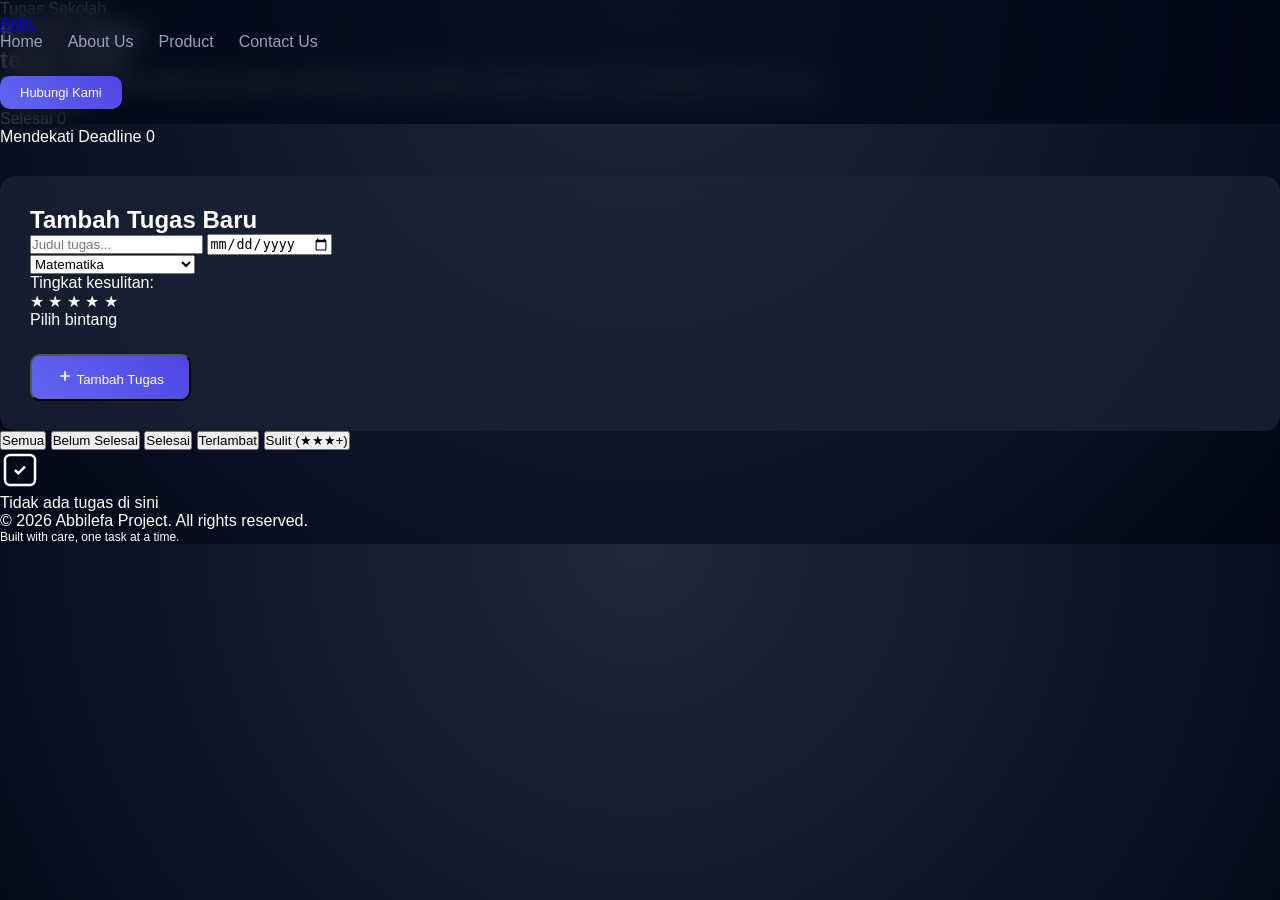
==== index.html @ 7965f99a "Refactor index.html with new layout and styles Updated the HTML structure, added viewport meta tag, " ====
<!DOCTYPE html>
<html lang="id">
<head>
  <meta charset="UTF-8" />
  <meta name="viewport" content="width=device-width, initial-scale=1.0" />
  <title>Abbilefa — Tugas Sekolah</title>
  <link rel="stylesheet" href="style.css" />
  <link rel="stylesheet" href="home.css" />
</head>
<body>

  <!-- NAVBAR -->
  <nav class="navbar" id="navbar">
    <a href="index.html" class="nav-logo">Abbi<span>.</span></a>
    <ul class="nav-links">
      <li><a href="index.html" class="active">Home</a></li>
      <li><a href="about.html">About Us</a></li>
      <li><a href="product.html">Product</a></li>
      <li><a href="contact.html">Contact Us</a></li>
    </ul>
    <a href="contact.html" class="btn btn-primary" style="font-size:13px;padding:9px 20px;">Hubungi Kami</a>
  </nav>

  <div class="page">

    <!-- HERO -->
    <section class="hero-section">
      <div class="hero-glow"></div>
      <div class="section">
        <div class="hero-inner">
          <div class="hero-left fade-up">
            <div class="section-label">Tugas Sekolah</div>
            <h1 class="hero-title">Kelola tugas,<br/>tetap <span class="accent-text">fokus</span>.</h1>
            <p class="hero-desc">Catat semua tugas sekolah kamu dalam satu tempat. Atur deadline, tingkat kesulitan, dan selesaikan satu per satu.</p>
            <div class="hero-date" id="heroDate"></div>
          </div>

          <!-- STATS -->
          <div class="stats-row fade-up fade-up-d2">
            <div class="stat-card">
              <span class="stat-label">Total Tugas</span>
              <span class="stat-num" id="statTotal">0</span>
            </div>
            <div class="stat-card">
              <span class="stat-label">Selesai</span>
              <span class="stat-num accent" id="statDone">0</span>
            </div>
            <div class="stat-card">
              <span class="stat-label">Mendekati Deadline</span>
              <span class="stat-num red" id="statDeadline">0</span>
            </div>
          </div>
        </div>
      </div>
    </section>

    <div class="divider"></div>

    <!-- APP SECTION -->
    <section class="section app-section fade-up fade-up-d3">

      <!-- FORM ADD -->
      <div class="form-card card">
        <div class="form-header">
          <h2 class="form-title">Tambah Tugas Baru</h2>
        </div>
        <div class="form-body">
          <div class="form-row">
            <input type="text" id="inputJudul" class="input-field" placeholder="Judul tugas..." maxlength="80" />
            <input type="date" id="inputDate" class="input-field input-date" />
          </div>
          <div class="form-row">
            <select id="inputMapel" class="input-field input-select">
              <option value="Matematika">Matematika</option>
              <option value="Bahasa Indonesia">Bahasa Indonesia</option>
              <option value="Bahasa Inggris">Bahasa Inggris</option>
              <option value="IPA">IPA (Fisika / Kimia / Bio)</option>
              <option value="IPS">IPS</option>
              <option value="PKn">PKn</option>
              <option value="Sejarah">Sejarah</option>
              <option value="Seni Budaya">Seni Budaya</option>
              <option value="Olahraga">Olahraga / PJOK</option>
              <option value="TIK">TIK / Informatika</option>
              <option value="Prakarya">Prakarya</option>
              <option value="Lainnya">Lainnya</option>
            </select>
          </div>
          <div class="form-row align-center">
            <div class="star-row">
              <span class="star-label">Tingkat kesulitan:</span>
              <div class="stars" id="starRating">
                <span class="star" data-val="1">★</span>
                <span class="star" data-val="2">★</span>
                <span class="star" data-val="3">★</span>
                <span class="star" data-val="4">★</span>
                <span class="star" data-val="5">★</span>
              </div>
              <span class="star-hint" id="starHint">Pilih bintang</span>
            </div>
          </div>
          <button class="btn btn-primary btn-add" id="btnAdd" onclick="addTugas()">
            <svg width="16" height="16" viewBox="0 0 24 24" fill="none" stroke="currentColor" stroke-width="2.5"><path d="M12 5v14M5 12h14"/></svg>
            Tambah Tugas
          </button>
        </div>
      </div>

      <!-- FILTER -->
      <div class="filter-row">
        <button class="filter-btn active" onclick="setFilter('all', this)">Semua</button>
        <button class="filter-btn" onclick="setFilter('pending', this)">Belum Selesai</button>
        <button class="filter-btn" onclick="setFilter('done', this)">Selesai</button>
        <button class="filter-btn" onclick="setFilter('late', this)">Terlambat</button>
        <button class="filter-btn" onclick="setFilter('hard', this)">Sulit (★★★+)</button>
      </div>

      <!-- PROGRESS BAR -->
      <div class="progress-wrap" id="progressWrap" style="display:none">
        <div class="progress-label">
          <span id="progressText">0 dari 0 selesai</span>
          <span id="progressPct">0%</span>
        </div>
        <div class="progress-track">
          <div class="progress-fill" id="progressFill"></div>
        </div>
      </div>

      <!-- TASK LIST -->
      <div class="task-list" id="taskList">
        <div class="empty-state" id="emptyState">
          <div class="empty-icon">
            <svg width="40" height="40" viewBox="0 0 24 24" fill="none" stroke="currentColor" stroke-width="1.5"><rect x="3" y="3" width="18" height="18" rx="3"/><path d="M9 12l2 2 4-4"/></svg>
          </div>
          <p>Tidak ada tugas di sini</p>
        </div>
      </div>
    </section>

    <div class="divider"></div>

    <!-- FOOTER -->
    <footer class="footer">
      <p class="footer-text">© 2026 <span>Abbilefa Project</span>. All rights reserved.</p>
      <p class="footer-text" style="font-size:12px;">Built with care, one task at a time.</p>
    </footer>
  </div>

  <script src="home.js"></script>
</body>
</html>
---- style.css ----
* {
    margin: 0;
    padding: 0;
    box-sizing: border-box;
}

body {
    font-family: 'Poppins', sans-serif;
    background: radial-gradient(circle at top, #1e293b, #020617);
    color: white;
    overflow-x: hidden;
}

/* NAVBAR */
nav {
    position: fixed;
    width: 100%;
    top: 0;
    background: rgba(2, 6, 23, 0.7);
    backdrop-filter: blur(12px);
    padding: 15px 0;
    z-index: 1000;
}

.nav-container {
    width: 90%;
    margin: auto;
    display: flex;
    justify-content: space-between;
    align-items: center;
}

.logo {
    font-size: 22px;
    font-weight: bold;
    background: linear-gradient(45deg, #6366f1, #a5b4fc);
    -webkit-background-clip: text;
    -webkit-text-fill-color: transparent;
}

/* NAV LINK */
.nav-links {
    display: flex;
    list-style: none;
    gap: 25px;
}

.nav-links a {
    color: #94a3b8;
    text-decoration: none;
    position: relative;
    transition: 0.3s;
}

.nav-links a::after {
    content: "";
    position: absolute;
    width: 0;
    height: 2px;
    bottom: -5px;
    left: 50%;
    background: #6366f1;
    transition: 0.3s;
    transform: translateX(-50%);
}

.nav-links a:hover {
    color: white;
}

.nav-links a:hover::after {
    width: 100%;
}

/* CONTAINER */
.container {
    width: 90%;
    margin: auto;
    padding-top: 110px;
}

/* HERO */
.hero {
    text-align: center;
    padding: 120px 0;
    animation: fadeUp 1s ease;
}

.hero h1 {
    font-size: 52px;
    background: linear-gradient(45deg, #fff, #a5b4fc);
    -webkit-background-clip: text;
    -webkit-text-fill-color: transparent;
}

.hero p {
    margin-top: 15px;
    color: #94a3b8;
}

/* BUTTON */
.btn {
    display: inline-block;
    margin-top: 25px;
    padding: 12px 25px;
    border-radius: 10px;
    background: linear-gradient(45deg, #6366f1, #4f46e5);
    color: white;
    text-decoration: none;
    transition: 0.3s;
}

.btn:hover {
    transform: translateY(-3px);
    box-shadow: 0 10px 25px rgba(99,102,241,0.5);
}

/* CARD */
.card {
    background: rgba(30, 41, 59, 0.6);
    padding: 30px;
    border-radius: 15px;
    margin-top: 30px;
    backdrop-filter: blur(10px);
    transition: 0.4s;
}

.card:hover {
    transform: translateY(-10px);
    box-shadow: 0 20px 50px rgba(0,0,0,0.5);
}

/* GRID */
.grid {
    display: grid;
    grid-template-columns: repeat(auto-fit, minmax(250px, 1fr));
    gap: 25px;
}

/* CONTACT */
.contact-box a {
    display: block;
    margin: 10px 0;
    color: #a5b4fc;
    transition: 0.3s;
}

.contact-box a:hover {
    color: white;
}

/* ANIMATION */
@keyframes fadeUp {
    from {
        opacity: 0;
        transform: translateY(40px);
    }
    to {
        opacity: 1;
        transform: translateY(0);
    }
}

/* RESPONSIVE */
@media(max-width: 768px){
    .hero h1 {
        font-size: 32px;
    }
}
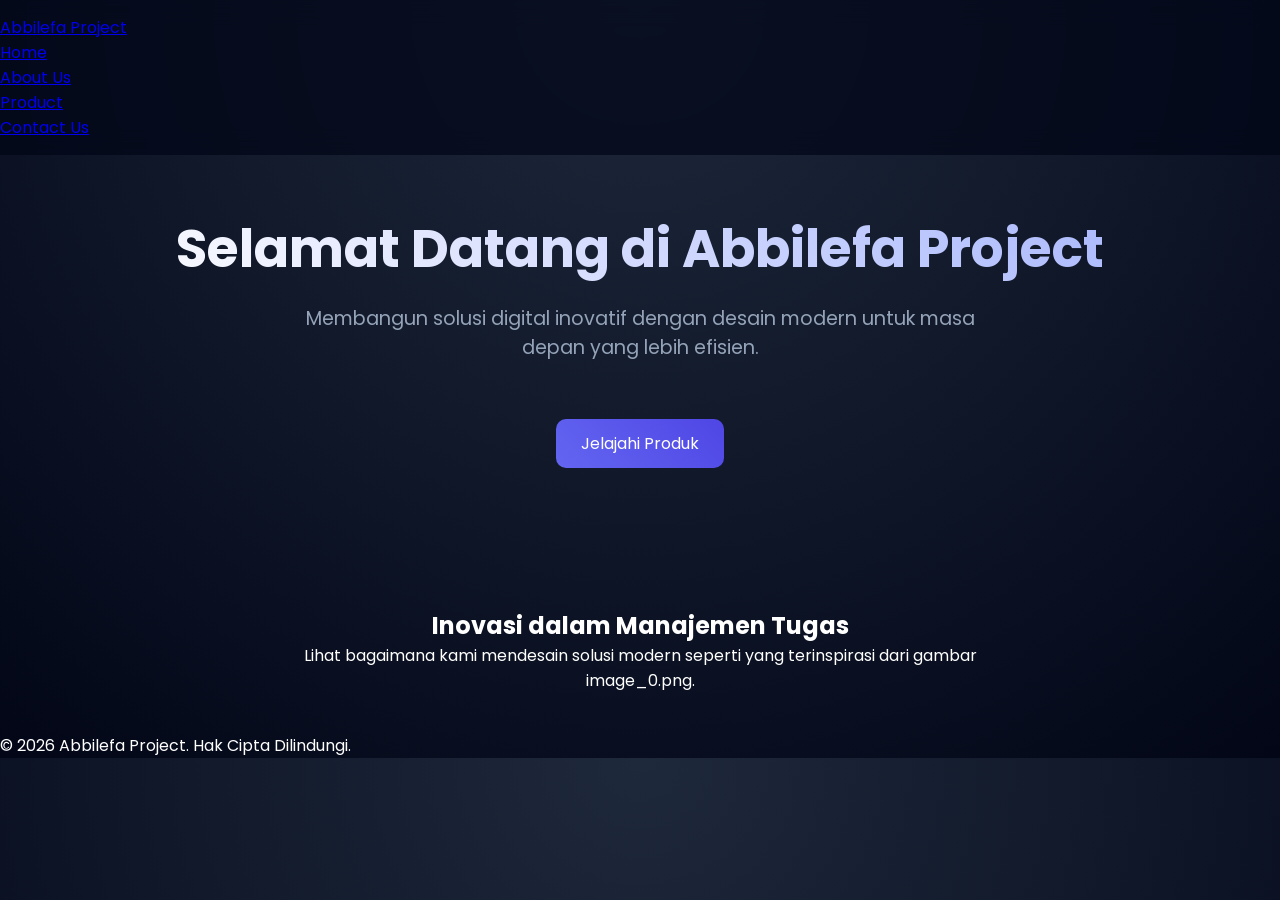
==== commit a239e6a4: "Update index.html" ====
--- a/index.html
+++ b/index.html
@@ -1,150 +1,69 @@
 <!DOCTYPE html>
 <html lang="id">
 <head>
-  <meta charset="UTF-8" />
-  <meta name="viewport" content="width=device-width, initial-scale=1.0" />
-  <title>Abbilefa — Tugas Sekolah</title>
-  <link rel="stylesheet" href="style.css" />
-  <link rel="stylesheet" href="home.css" />
+    <meta charset="UTF-8">
+    <meta name="viewport" content="width=device-width, initial-scale=1.0">
+    <title>Abbilefa Project - Home</title>
+    <link rel="preconnect" href="https://fonts.googleapis.com">
+    <link rel="preconnect" href="https://fonts.gstatic.com" crossorigin>
+    <link href="https://fonts.googleapis.com/css2?family=Poppins:wght@300;400;500;600;700&display=swap" rel="stylesheet">
+    <link rel="stylesheet" href="style.css">
+    <style>
+        .hero {
+            text-align: center;
+            padding: 100px 20px;
+            background-image: linear-gradient(to bottom, var(--bg-color), rgba(18,18,18,0.7)), url('https://images.unsplash.com/photo-1517694712202-14dd9538aa97?q=80&w=1600&auto=format&fit=crop'); /* Gambar latar belakang opsional */
+            background-size: cover;
+            background-position: center;
+            border-radius: var(--border-radius);
+            margin-bottom: 40px;
+        }
+        .hero-title {
+            font-size: 3.5rem;
+            margin-bottom: 1rem;
+        }
+        .hero-subtitle {
+            font-size: 1.2rem;
+            color: var(--text-muted);
+            margin-bottom: 2rem;
+            max-width: 700px;
+            margin-left: auto;
+            margin-right: auto;
+        }
+    </style>
 </head>
 <body>
 
-  <!-- NAVBAR -->
-  <nav class="navbar" id="navbar">
-    <a href="index.html" class="nav-logo">Abbi<span>.</span></a>
-    <ul class="nav-links">
-      <li><a href="index.html" class="active">Home</a></li>
-      <li><a href="about.html">About Us</a></li>
-      <li><a href="product.html">Product</a></li>
-      <li><a href="contact.html">Contact Us</a></li>
-    </ul>
-    <a href="contact.html" class="btn btn-primary" style="font-size:13px;padding:9px 20px;">Hubungi Kami</a>
-  </nav>
+    <!-- Navbar -->
+    <nav class="navbar">
+        <a href="index.html" class="navbar-brand">Abbilefa Project</a>
+        <ul class="navbar-nav">
+            <li class="nav-item"><a href="index.html" class="nav-link active">Home</a></li>
+            <li class="nav-item"><a href="about.html" class="nav-link">About Us</a></li>
+            <li class="nav-item"><a href="product.html" class="nav-link">Product</a></li>
+            <li class="nav-item"><a href="contact.html" class="nav-link">Contact Us</a></li>
+        </ul>
+    </nav>
 
-  <div class="page">
+    <!-- Kontainer Beranda -->
+    <div class="container">
+        
+        <header class="hero">
+            <h1 class="page-title hero-title">Selamat Datang di Abbilefa Project</h1>
+            <p class="hero-subtitle">Membangun solusi digital inovatif dengan desain modern untuk masa depan yang lebih efisien.</p>
+            <a href="product.html" class="btn">Jelajahi Produk</a>
+        </header>
 
-    <!-- HERO -->
-    <section class="hero-section">
-      <div class="hero-glow"></div>
-      <div class="section">
-        <div class="hero-inner">
-          <div class="hero-left fade-up">
-            <div class="section-label">Tugas Sekolah</div>
-            <h1 class="hero-title">Kelola tugas,<br/>tetap <span class="accent-text">fokus</span>.</h1>
-            <p class="hero-desc">Catat semua tugas sekolah kamu dalam satu tempat. Atur deadline, tingkat kesulitan, dan selesaikan satu per satu.</p>
-            <div class="hero-date" id="heroDate"></div>
-          </div>
+        <section style="text-align: center; margin-bottom: 40px;">
+            <h2 style="color: var(--accent-color);">Inovasi dalam Manajemen Tugas</h2>
+            <p style="color: var(--text-muted); max-width: 700px; margin: 0 auto;">Lihat bagaimana kami mendesain solusi modern seperti yang terinspirasi dari gambar image_0.png.</p>
+        </section>
 
-          <!-- STATS -->
-          <div class="stats-row fade-up fade-up-d2">
-            <div class="stat-card">
-              <span class="stat-label">Total Tugas</span>
-              <span class="stat-num" id="statTotal">0</span>
-            </div>
-            <div class="stat-card">
-              <span class="stat-label">Selesai</span>
-              <span class="stat-num accent" id="statDone">0</span>
-            </div>
-            <div class="stat-card">
-              <span class="stat-label">Mendekati Deadline</span>
-              <span class="stat-num red" id="statDeadline">0</span>
-            </div>
-          </div>
-        </div>
-      </div>
-    </section>
+    </div>
 
-    <div class="divider"></div>
+    <footer class="footer">
+        &copy; 2026 Abbilefa Project. Hak Cipta Dilindungi.
+    </footer>
 
-    <!-- APP SECTION -->
-    <section class="section app-section fade-up fade-up-d3">
-
-      <!-- FORM ADD -->
-      <div class="form-card card">
-        <div class="form-header">
-          <h2 class="form-title">Tambah Tugas Baru</h2>
-        </div>
-        <div class="form-body">
-          <div class="form-row">
-            <input type="text" id="inputJudul" class="input-field" placeholder="Judul tugas..." maxlength="80" />
-            <input type="date" id="inputDate" class="input-field input-date" />
-          </div>
-          <div class="form-row">
-            <select id="inputMapel" class="input-field input-select">
-              <option value="Matematika">Matematika</option>
-              <option value="Bahasa Indonesia">Bahasa Indonesia</option>
-              <option value="Bahasa Inggris">Bahasa Inggris</option>
-              <option value="IPA">IPA (Fisika / Kimia / Bio)</option>
-              <option value="IPS">IPS</option>
-              <option value="PKn">PKn</option>
-              <option value="Sejarah">Sejarah</option>
-              <option value="Seni Budaya">Seni Budaya</option>
-              <option value="Olahraga">Olahraga / PJOK</option>
-              <option value="TIK">TIK / Informatika</option>
-              <option value="Prakarya">Prakarya</option>
-              <option value="Lainnya">Lainnya</option>
-            </select>
-          </div>
-          <div class="form-row align-center">
-            <div class="star-row">
-              <span class="star-label">Tingkat kesulitan:</span>
-              <div class="stars" id="starRating">
-                <span class="star" data-val="1">★</span>
-                <span class="star" data-val="2">★</span>
-                <span class="star" data-val="3">★</span>
-                <span class="star" data-val="4">★</span>
-                <span class="star" data-val="5">★</span>
-              </div>
-              <span class="star-hint" id="starHint">Pilih bintang</span>
-            </div>
-          </div>
-          <button class="btn btn-primary btn-add" id="btnAdd" onclick="addTugas()">
-            <svg width="16" height="16" viewBox="0 0 24 24" fill="none" stroke="currentColor" stroke-width="2.5"><path d="M12 5v14M5 12h14"/></svg>
-            Tambah Tugas
-          </button>
-        </div>
-      </div>
-
-      <!-- FILTER -->
-      <div class="filter-row">
-        <button class="filter-btn active" onclick="setFilter('all', this)">Semua</button>
-        <button class="filter-btn" onclick="setFilter('pending', this)">Belum Selesai</button>
-        <button class="filter-btn" onclick="setFilter('done', this)">Selesai</button>
-        <button class="filter-btn" onclick="setFilter('late', this)">Terlambat</button>
-        <button class="filter-btn" onclick="setFilter('hard', this)">Sulit (★★★+)</button>
-      </div>
-
-      <!-- PROGRESS BAR -->
-      <div class="progress-wrap" id="progressWrap" style="display:none">
-        <div class="progress-label">
-          <span id="progressText">0 dari 0 selesai</span>
-          <span id="progressPct">0%</span>
-        </div>
-        <div class="progress-track">
-          <div class="progress-fill" id="progressFill"></div>
-        </div>
-      </div>
-
-      <!-- TASK LIST -->
-      <div class="task-list" id="taskList">
-        <div class="empty-state" id="emptyState">
-          <div class="empty-icon">
-            <svg width="40" height="40" viewBox="0 0 24 24" fill="none" stroke="currentColor" stroke-width="1.5"><rect x="3" y="3" width="18" height="18" rx="3"/><path d="M9 12l2 2 4-4"/></svg>
-          </div>
-          <p>Tidak ada tugas di sini</p>
-        </div>
-      </div>
-    </section>
-
-    <div class="divider"></div>
-
-    <!-- FOOTER -->
-    <footer class="footer">
-      <p class="footer-text">© 2026 <span>Abbilefa Project</span>. All rights reserved.</p>
-      <p class="footer-text" style="font-size:12px;">Built with care, one task at a time.</p>
-    </footer>
-  </div>
-
-  <script src="home.js"></script>
 </body>
 </html>
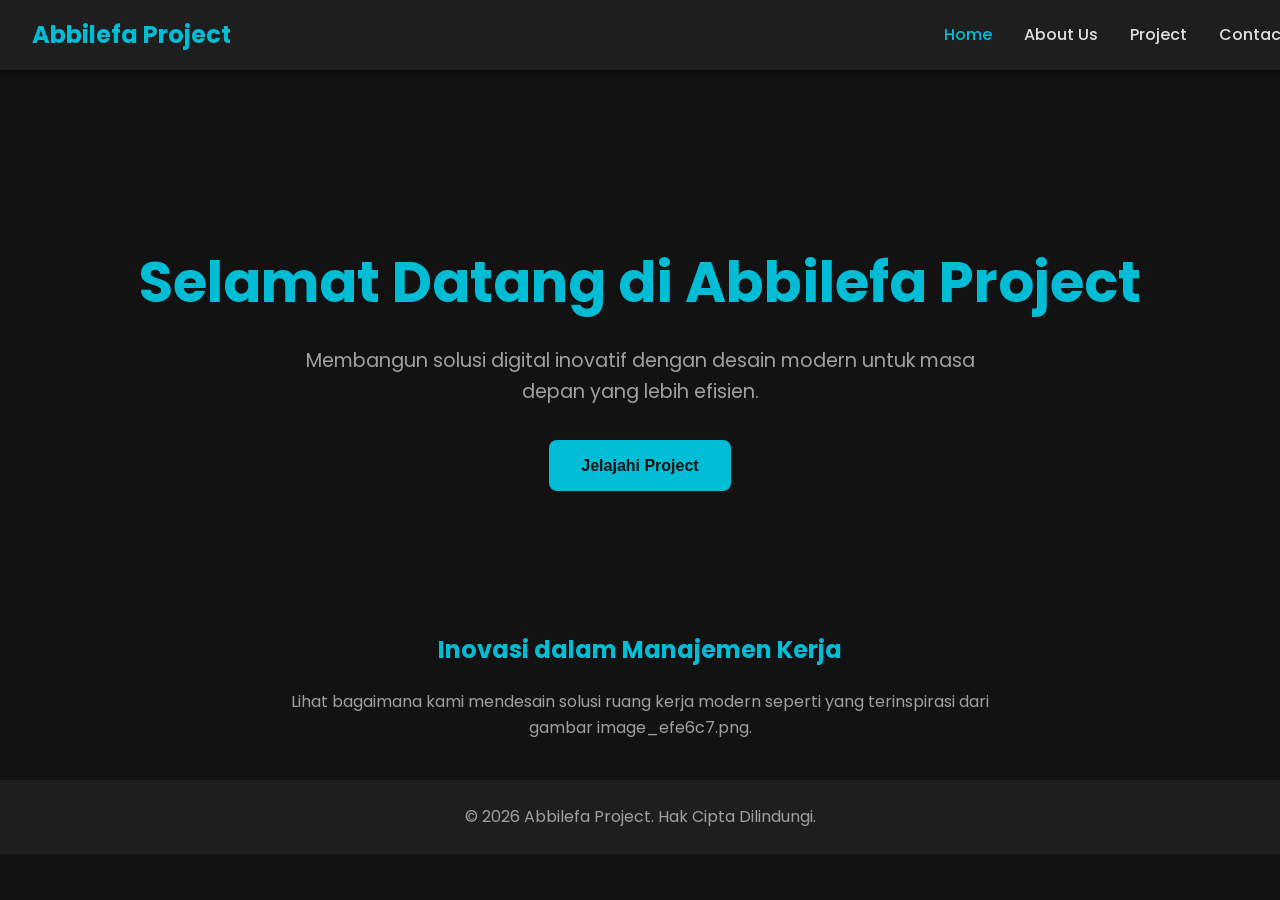
==== commit 672194ec: "Update index.html" ====
--- a/index.html
+++ b/index.html
@@ -12,7 +12,7 @@
         .hero {
             text-align: center;
             padding: 100px 20px;
-            background-image: linear-gradient(to bottom, var(--bg-color), rgba(18,18,18,0.7)), url('https://images.unsplash.com/photo-1517694712202-14dd9538aa97?q=80&w=1600&auto=format&fit=crop'); /* Gambar latar belakang opsional */
+            background-image: linear-gradient(to bottom, var(--bg-color), rgba(18,18,18,0.7)), url('https://images.unsplash.com/photo-1517694712202-14dd9538aa97?q=80&w=1600&auto=format&fit=crop');
             background-size: cover;
             background-position: center;
             border-radius: var(--border-radius);
@@ -40,7 +40,7 @@
         <ul class="navbar-nav">
             <li class="nav-item"><a href="index.html" class="nav-link active">Home</a></li>
             <li class="nav-item"><a href="about.html" class="nav-link">About Us</a></li>
-            <li class="nav-item"><a href="product.html" class="nav-link">Product</a></li>
+            <li class="nav-item"><a href="project.html" class="nav-link">Project</a></li>
             <li class="nav-item"><a href="contact.html" class="nav-link">Contact Us</a></li>
         </ul>
     </nav>
@@ -51,12 +51,12 @@
         <header class="hero">
             <h1 class="page-title hero-title">Selamat Datang di Abbilefa Project</h1>
             <p class="hero-subtitle">Membangun solusi digital inovatif dengan desain modern untuk masa depan yang lebih efisien.</p>
-            <a href="product.html" class="btn">Jelajahi Produk</a>
+            <a href="project.html" class="btn">Jelajahi Project</a>
         </header>
 
         <section style="text-align: center; margin-bottom: 40px;">
-            <h2 style="color: var(--accent-color);">Inovasi dalam Manajemen Tugas</h2>
-            <p style="color: var(--text-muted); max-width: 700px; margin: 0 auto;">Lihat bagaimana kami mendesain solusi modern seperti yang terinspirasi dari gambar image_0.png.</p>
+            <h2 style="color: var(--accent-color);">Inovasi dalam Manajemen Kerja</h2>
+            <p style="color: var(--text-muted); max-width: 700px; margin: 0 auto;">Lihat bagaimana kami mendesain solusi ruang kerja modern seperti yang terinspirasi dari gambar image_efe6c7.png.</p>
         </section>
 
     </div>
--- a/style.css
+++ b/style.css
@@ -1,169 +1,140 @@
- * {
-    margin: 0;
-    padding: 0;
-    box-sizing: border-box;
+/* style.css - Global Dark & Modern Theme */
+:root {
+  --bg-color: #121212; /* Warna latar belakang sangat gelap */
+  --card-bg-color: #1e1e1e; /* Warna latar belakang kartu/elemen */
+  --text-color: #e0e0e0; /* Warna teks utama */
+  --text-muted: #a0a0a0; /* Warna teks pudar */
+  --accent-color: #00bcd4; /* Warna aksen modern (Cyan) */
+  --accent-hover: #0097a7; /* Warna aksen hover */
+  --font-family: 'Poppins', sans-serif; /* Font sans-serif bersih */
+  --shadow: 0 4px 6px rgba(0, 0, 0, 0.3);
+  --border-radius: 8px;
 }
 
 body {
-    font-family: 'Poppins', sans-serif;
-    background: radial-gradient(circle at top, #1e293b, #020617);
-    color: white;
-    overflow-x: hidden;
+  font-family: var(--font-family);
+  background-color: var(--bg-color);
+  color: var(--text-color);
+  margin: 0;
+  padding: 0;
+  line-height: 1.6;
 }
 
-/* NAVBAR */
-nav {
-    position: fixed;
-    width: 100%;
-    top: 0;
-    background: rgba(2, 6, 23, 0.7);
-    backdrop-filter: blur(12px);
-    padding: 15px 0;
-    z-index: 1000;
+/* Navigasi Bar */
+.navbar {
+  background-color: var(--card-bg-color);
+  padding: 1rem 2rem;
+  display: flex;
+  justify-content: space-between;
+  align-items: center;
+  position: fixed;
+  top: 0;
+  width: 100%;
+  box-shadow: var(--shadow);
+  z-index: 1000;
 }
 
-.nav-container {
-    width: 90%;
-    margin: auto;
-    display: flex;
-    justify-content: space-between;
-    align-items: center;
+.navbar-brand {
+  font-size: 1.5rem;
+  font-weight: 700;
+  color: var(--accent-color);
+  text-decoration: none;
 }
 
-.logo {
-    font-size: 22px;
-    font-weight: bold;
-    background: linear-gradient(45deg, #6366f1, #a5b4fc);
-    -webkit-background-clip: text;
-    -webkit-text-fill-color: transparent;
+.navbar-nav {
+  list-style: none;
+  display: flex;
+  margin: 0;
+  padding: 0;
 }
 
-/* NAV LINK */
-.nav-links {
-    display: flex;
-    list-style: none;
-    gap: 25px;
+.nav-item {
+  margin-left: 2rem;
 }
 
-.nav-links a {
-    color: #94a3b8;
-    text-decoration: none;
-    position: relative;
-    transition: 0.3s;
+.nav-link {
+  color: var(--text-color);
+  text-decoration: none;
+  font-weight: 500;
+  transition: color 0.3s;
 }
 
-.nav-links a::after {
-    content: "";
-    position: absolute;
-    width: 0;
-    height: 2px;
-    bottom: -5px;
-    left: 50%;
-    background: #6366f1;
-    transition: 0.3s;
-    transform: translateX(-50%);
+.nav-link:hover, .nav-link.active {
+  color: var(--accent-color);
 }
 
-.nav-links a:hover {
-    color: white;
+/* Kontainer Utama */
+.container {
+  max-width: 1200px;
+  margin: 100px auto 40px; /* Jarak untuk navbar yang tetap */
+  padding: 0 20px;
 }
 
-.nav-links a:hover::after {
-    width: 100%;
+/* Header Halaman */
+.page-header {
+  text-align: center;
+  margin-bottom: 3rem;
 }
 
-/* CONTAINER */
-.container {
-    width: 90%;
-    margin: auto;
-    padding-top: 110px;
+.page-title {
+  font-size: 2.5rem;
+  color: var(--accent-color);
 }
 
-/* HERO */
-.hero {
-    text-align: center;
-    padding: 120px 0;
-    animation: fadeUp 1s ease;
+.page-subtitle {
+  color: var(--text-muted);
+  font-size: 1.1rem;
 }
 
-.hero h1 {
-    font-size: 52px;
-    background: linear-gradient(45deg, #fff, #a5b4fc);
-    -webkit-background-clip: text;
-    -webkit-text-fill-color: transparent;
-}
-
-.hero p {
-    margin-top: 15px;
-    color: #94a3b8;
-}
-
-/* BUTTON */
+/* Tombol Akses (CTA) */
 .btn {
-    display: inline-block;
-    margin-top: 25px;
-    padding: 12px 25px;
-    border-radius: 10px;
-    background: linear-gradient(45deg, #6366f1, #4f46e5);
-    color: white;
-    text-decoration: none;
-    transition: 0.3s;
+  display: inline-block;
+  padding: 0.8rem 2rem;
+  background-color: var(--accent-color);
+  color: var(--bg-color);
+  text-decoration: none;
+  border-radius: var(--border-radius);
+  font-weight: 600;
+  transition: background-color 0.3s;
+  cursor: pointer;
+  border: none;
 }
 
 .btn:hover {
-    transform: translateY(-3px);
-    box-shadow: 0 10px 25px rgba(99,102,241,0.5);
+  background-color: var(--accent-hover);
 }
 
-/* CARD */
-.card {
-    background: rgba(30, 41, 59, 0.6);
-    padding: 30px;
-    border-radius: 15px;
-    margin-top: 30px;
-    backdrop-filter: blur(10px);
-    transition: 0.4s;
+/* Kartu Gaya UI image_0.png */
+.ui-card {
+  background-color: var(--card-bg-color);
+  padding: 1.5rem;
+  border-radius: var(--border-radius);
+  box-shadow: var(--shadow);
+  transition: transform 0.2s ease-in-out;
 }
 
-.card:hover {
-    transform: translateY(-10px);
-    box-shadow: 0 20px 50px rgba(0,0,0,0.5);
+/* Footer (Sederhana) */
+.footer {
+  text-align: center;
+  padding: 1.5rem;
+  background-color: var(--card-bg-color);
+  color: var(--text-muted);
+  margin-top: 40px;
 }
 
-/* GRID */
-.grid {
-    display: grid;
-    grid-template-columns: repeat(auto-fit, minmax(250px, 1fr));
-    gap: 25px;
+@media (max-width: 768px) {
+  .navbar-nav {
+    flex-direction: column;
+    position: absolute;
+    top: 60px;
+    right: 0;
+    background-color: var(--card-bg-color);
+    width: 100%;
+    padding: 1rem 0;
+    display: none; /* Mobile menu logic needs JS, not included here for simplicity */
+  }
+  .nav-item {
+    margin: 1rem 0;
+    text-align: center;
+  }
 }
-
-/* CONTACT */
-.contact-box a {
-    display: block;
-    margin: 10px 0;
-    color: #a5b4fc;
-    transition: 0.3s;
-}
-
-.contact-box a:hover {
-    color: white;
-}
-
-/* ANIMATION */
-@keyframes fadeUp {
-    from {
-        opacity: 0;
-        transform: translateY(40px);
-    }
-    to {
-        opacity: 1;
-        transform: translateY(0);
-    }
-}
-
-/* RESPONSIVE */
-@media(max-width: 768px){
-    .hero h1 {
-        font-size: 32px;
-    }
-}
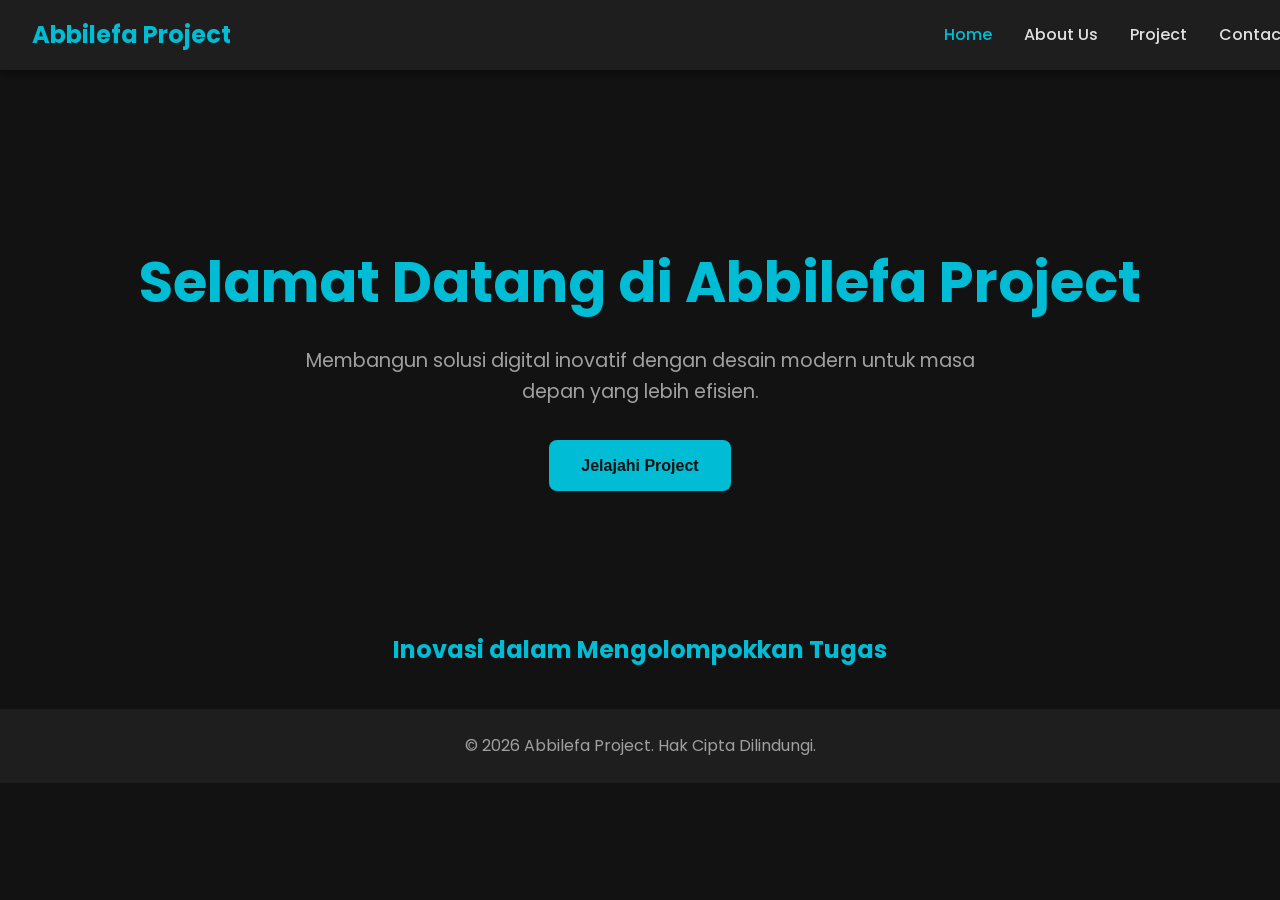
==== commit 36cbdbf8: "Update index.html" ====
--- a/index.html
+++ b/index.html
@@ -55,8 +55,7 @@
         </header>
 
         <section style="text-align: center; margin-bottom: 40px;">
-            <h2 style="color: var(--accent-color);">Inovasi dalam Manajemen Kerja</h2>
-            <p style="color: var(--text-muted); max-width: 700px; margin: 0 auto;">Lihat bagaimana kami mendesain solusi ruang kerja modern seperti yang terinspirasi dari gambar image_efe6c7.png.</p>
+            <h2 style="color: var(--accent-color);">Inovasi dalam Mengolompokkan Tugas</h2>
         </section>
 
     </div>
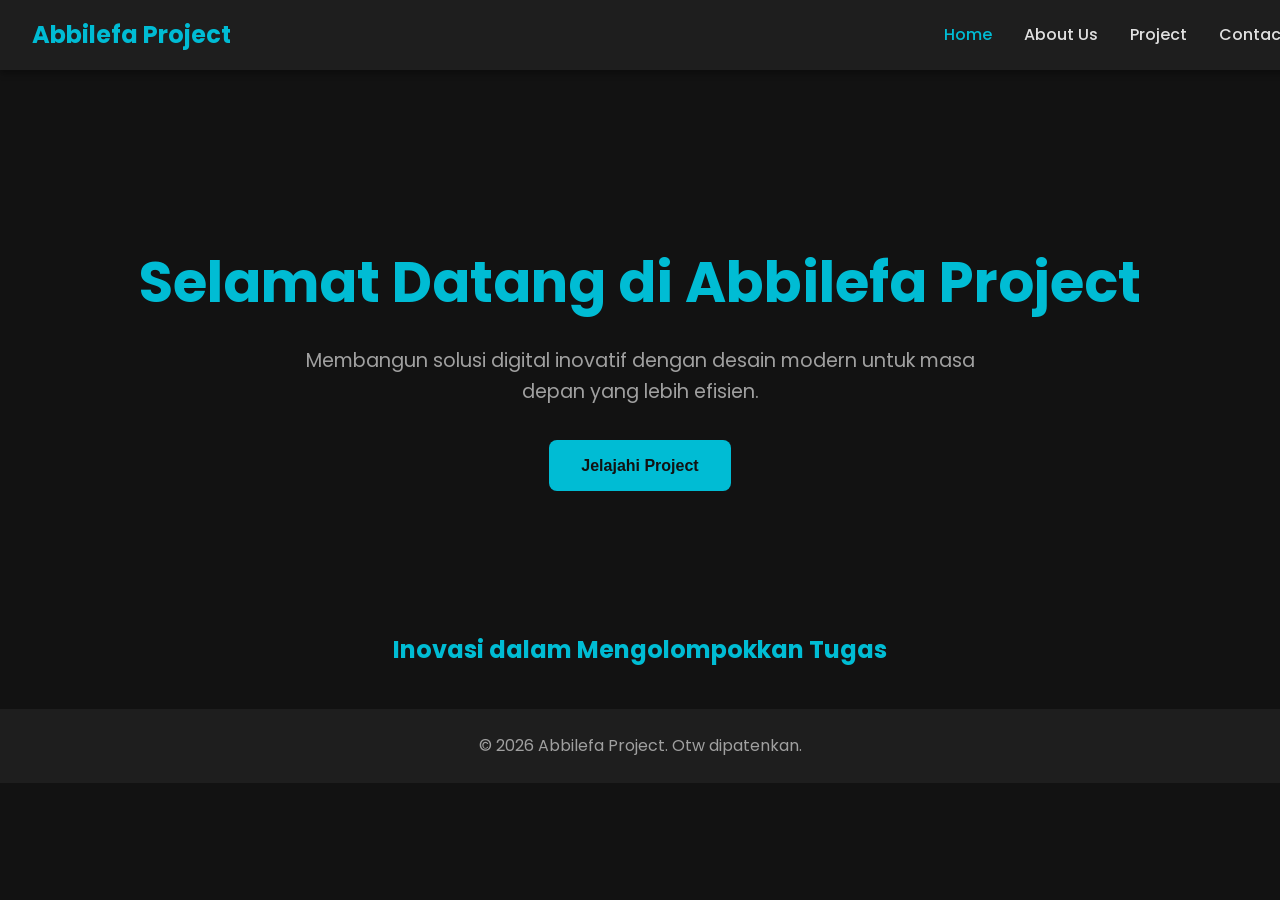
==== commit c0662aa4: "Update index.html" ====
--- a/index.html
+++ b/index.html
@@ -61,7 +61,7 @@
     </div>
 
     <footer class="footer">
-        &copy; 2026 Abbilefa Project. Hak Cipta Dilindungi.
+        &copy; 2026 Abbilefa Project. Otw dipatenkan.
     </footer>
 
 </body>
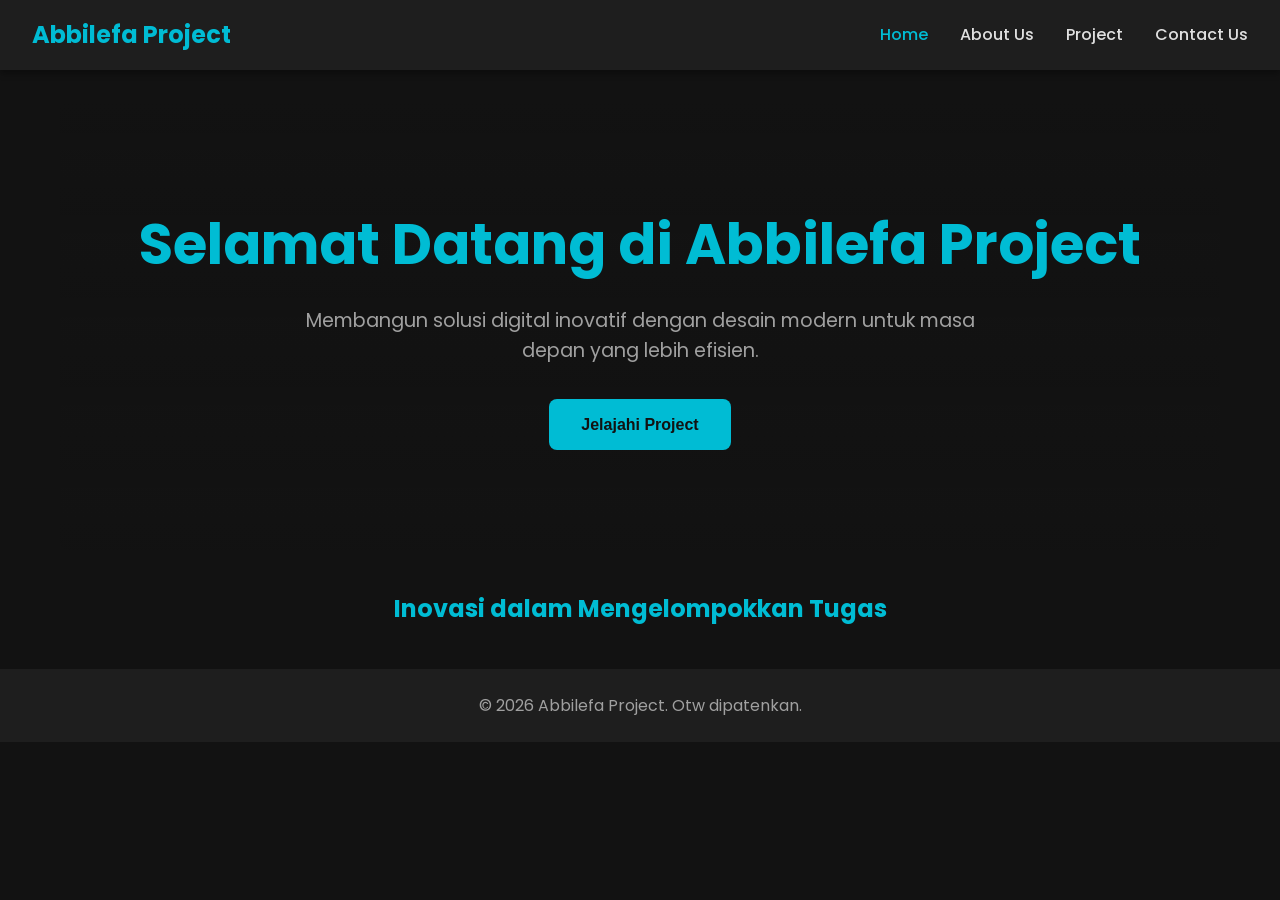
==== commit fa5b7d2f: "Update index.html" ====
--- a/index.html
+++ b/index.html
@@ -8,36 +8,19 @@
     <link rel="preconnect" href="https://fonts.gstatic.com" crossorigin>
     <link href="https://fonts.googleapis.com/css2?family=Poppins:wght@300;400;500;600;700&display=swap" rel="stylesheet">
     <link rel="stylesheet" href="style.css">
-    <style>
-        .hero {
-            text-align: center;
-            padding: 100px 20px;
-            background-image: linear-gradient(to bottom, var(--bg-color), rgba(18,18,18,0.7)), url('https://images.unsplash.com/photo-1517694712202-14dd9538aa97?q=80&w=1600&auto=format&fit=crop');
-            background-size: cover;
-            background-position: center;
-            border-radius: var(--border-radius);
-            margin-bottom: 40px;
-        }
-        .hero-title {
-            font-size: 3.5rem;
-            margin-bottom: 1rem;
-        }
-        .hero-subtitle {
-            font-size: 1.2rem;
-            color: var(--text-muted);
-            margin-bottom: 2rem;
-            max-width: 700px;
-            margin-left: auto;
-            margin-right: auto;
-        }
-    </style>
 </head>
 <body>
 
-    <!-- Navbar -->
     <nav class="navbar">
         <a href="index.html" class="navbar-brand">Abbilefa Project</a>
-        <ul class="navbar-nav">
+        
+        <button class="hamburger" id="hamburger-btn">
+            <span></span>
+            <span></span>
+            <span></span>
+        </button>
+
+        <ul class="navbar-nav" id="navbar-menu">
             <li class="nav-item"><a href="index.html" class="nav-link active">Home</a></li>
             <li class="nav-item"><a href="about.html" class="nav-link">About Us</a></li>
             <li class="nav-item"><a href="project.html" class="nav-link">Project</a></li>
@@ -45,24 +28,37 @@
         </ul>
     </nav>
 
-    <!-- Kontainer Beranda -->
     <div class="container">
-        
-        <header class="hero">
-            <h1 class="page-title hero-title">Selamat Datang di Abbilefa Project</h1>
-            <p class="hero-subtitle">Membangun solusi digital inovatif dengan desain modern untuk masa depan yang lebih efisien.</p>
+        <header class="hero" style="text-align: center; padding: 100px 20px; background-image: linear-gradient(to bottom, var(--bg-color), rgba(18,18,18,0.7)), url('https://images.unsplash.com/photo-1517694712202-14dd9538aa97?q=80&w=1600&auto=format&fit=crop'); background-size: cover; background-position: center; border-radius: var(--border-radius); margin-bottom: 40px;">
+            <h1 class="page-title" style="font-size: 3.5rem; margin-bottom: 1rem;">Selamat Datang di Abbilefa Project</h1>
+            <p style="font-size: 1.2rem; color: var(--text-muted); margin-bottom: 2rem; max-width: 700px; margin-left: auto; margin-right: auto;">Membangun solusi digital inovatif dengan desain modern untuk masa depan yang lebih efisien.</p>
             <a href="project.html" class="btn">Jelajahi Project</a>
         </header>
 
         <section style="text-align: center; margin-bottom: 40px;">
-            <h2 style="color: var(--accent-color);">Inovasi dalam Mengolompokkan Tugas</h2>
+            <h2 style="color: var(--accent-color);">Inovasi dalam Mengelompokkan Tugas</h2>
         </section>
-
     </div>
 
     <footer class="footer">
         &copy; 2026 Abbilefa Project. Otw dipatenkan.
     </footer>
 
+    <script>
+        const hamburgerBtn = document.getElementById('hamburger-btn');
+        const navbarMenu = document.getElementById('navbar-menu');
+
+        hamburgerBtn.addEventListener('click', () => {
+            navbarMenu.classList.toggle('active');
+            hamburgerBtn.classList.toggle('active');
+        });
+
+        document.addEventListener('click', (event) => {
+            if (!hamburgerBtn.contains(event.target) && !navbarMenu.contains(event.target)) {
+                navbarMenu.classList.remove('active');
+                hamburgerBtn.classList.remove('active');
+            }
+        });
+    </script>
 </body>
 </html>
--- a/style.css
+++ b/style.css
@@ -1,12 +1,19 @@
-/* style.css - Global Dark & Modern Theme */
+/* style.css - Global Dark, Modern & Fully Responsive Theme */
+
+* {
+    box-sizing: border-box;
+    margin: 0;
+    padding: 0;
+}
+
 :root {
-  --bg-color: #121212; /* Warna latar belakang sangat gelap */
-  --card-bg-color: #1e1e1e; /* Warna latar belakang kartu/elemen */
-  --text-color: #e0e0e0; /* Warna teks utama */
-  --text-muted: #a0a0a0; /* Warna teks pudar */
-  --accent-color: #00bcd4; /* Warna aksen modern (Cyan) */
-  --accent-hover: #0097a7; /* Warna aksen hover */
-  --font-family: 'Poppins', sans-serif; /* Font sans-serif bersih */
+  --bg-color: #121212; 
+  --card-bg-color: #1e1e1e; 
+  --text-color: #e0e0e0; 
+  --text-muted: #a0a0a0; 
+  --accent-color: #00bcd4; 
+  --accent-hover: #0097a7; 
+  --font-family: 'Poppins', sans-serif; 
   --shadow: 0 4px 6px rgba(0, 0, 0, 0.3);
   --border-radius: 8px;
 }
@@ -15,12 +22,11 @@
   font-family: var(--font-family);
   background-color: var(--bg-color);
   color: var(--text-color);
-  margin: 0;
-  padding: 0;
   line-height: 1.6;
-}
-
-/* Navigasi Bar */
+  overflow-x: hidden; 
+}
+
+/* --- NAVIGASI BAR --- */
 .navbar {
   background-color: var(--card-bg-color);
   padding: 1rem 2rem;
@@ -29,6 +35,7 @@
   align-items: center;
   position: fixed;
   top: 0;
+  left: 0;
   width: 100%;
   box-shadow: var(--shadow);
   z-index: 1000;
@@ -41,11 +48,31 @@
   text-decoration: none;
 }
 
+/* CSS Tombol Hamburger (Hanya muncul di HP) */
+.hamburger {
+    display: none;
+    flex-direction: column;
+    justify-content: space-between;
+    width: 30px;
+    height: 21px;
+    background: transparent;
+    border: none;
+    cursor: pointer;
+    padding: 0;
+    z-index: 1001;
+}
+
+.hamburger span {
+    width: 100%;
+    height: 3px;
+    background-color: var(--accent-color);
+    border-radius: 2px;
+    transition: all 0.3s ease;
+}
+
 .navbar-nav {
   list-style: none;
   display: flex;
-  margin: 0;
-  padding: 0;
 }
 
 .nav-item {
@@ -63,17 +90,17 @@
   color: var(--accent-color);
 }
 
-/* Kontainer Utama */
+/* --- KONTAINER UTAMA --- */
 .container {
   max-width: 1200px;
-  margin: 100px auto 40px; /* Jarak untuk navbar yang tetap */
+  margin: 100px auto 40px; 
   padding: 0 20px;
-}
-
-/* Header Halaman */
+  width: 100%;
+}
+
 .page-header {
   text-align: center;
-  margin-bottom: 3rem;
+  margin-bottom: 2.5rem;
 }
 
 .page-title {
@@ -86,7 +113,6 @@
   font-size: 1.1rem;
 }
 
-/* Tombol Akses (CTA) */
 .btn {
   display: inline-block;
   padding: 0.8rem 2rem;
@@ -104,16 +130,307 @@
   background-color: var(--accent-hover);
 }
 
-/* Kartu Gaya UI image_0.png */
 .ui-card {
   background-color: var(--card-bg-color);
   padding: 1.5rem;
   border-radius: var(--border-radius);
   box-shadow: var(--shadow);
-  transition: transform 0.2s ease-in-out;
-}
-
-/* Footer (Sederhana) */
+  margin-bottom: 20px;
+}
+
+/* --- FITUR SPESIFIK: ABOUT US (CANVA EMBED) --- */
+.canva-embed-container {
+    position: relative;
+    width: 100%;
+    height: 0;
+    padding-top: 56.2500%;
+    padding-bottom: 0;
+    box-shadow: var(--shadow);
+    margin-top: 1.6em;
+    margin-bottom: 0.9em;
+    overflow: hidden;
+    border-radius: var(--border-radius);
+    will-change: transform;
+}
+.canva-iframe {
+    position: absolute;
+    width: 100%;
+    height: 100%;
+    top: 0;
+    left: 0;
+    border: none;
+    padding: 0;
+    margin: 0;
+}
+.canva-link {
+    text-align: center;
+    display: block;
+    margin-top: 0.5rem;
+    color: var(--accent-color);
+    text-decoration: none;
+}
+.canva-link:hover {
+    text-decoration: underline;
+}
+
+/* --- FITUR SPESIFIK: CONTACT US (STAFF GRID) --- */
+.staff-grid {
+    display: grid;
+    grid-template-columns: repeat(auto-fit, minmax(280px, 1fr));
+    gap: 30px;
+    margin-bottom: 40px;
+}
+.staff-card {
+    text-align: center;
+    display: flex;
+    flex-direction: column;
+    align-items: center;
+}
+.staff-photo-placeholder {
+    width: 120px;
+    height: 120px;
+    background-color: #333;
+    border-radius: 50%;
+    margin-bottom: 1.5rem;
+    display: flex;
+    justify-content: center;
+    align-items: center;
+    font-size: 3rem;
+    color: var(--text-muted);
+    border: 3px solid var(--card-bg-color);
+    box-shadow: var(--shadow);
+}
+.staff-name {
+    font-size: 1.3rem;
+    color: var(--accent-color);
+    margin-bottom: 0.3rem;
+}
+.staff-role {
+    font-size: 1rem;
+    color: var(--text-muted);
+    margin-bottom: 1rem;
+    font-weight: 500;
+}
+.staff-description {
+    font-size: 0.9rem;
+    color: var(--text-muted);
+    margin-bottom: 1.5rem;
+    flex-grow: 1;
+}
+.btn-whatsapp-staff {
+    display: inline-flex;
+    align-items: center;
+    gap: 8px;
+    background-color: #25D366;
+    color: #fff;
+    padding: 0.6rem 1.5rem;
+    font-size: 0.9rem;
+    font-weight: 600;
+    border-radius: 20px;
+    text-decoration: none;
+    transition: all 0.3s ease;
+    box-shadow: 0 4px 10px rgba(37, 211, 102, 0.2);
+}
+.btn-whatsapp-staff:hover {
+    background-color: #20ba56;
+    transform: translateY(-2px);
+    box-shadow: 0 6px 15px rgba(37, 211, 102, 0.3);
+}
+
+/* --- SISTEM MANAJEMEN TUGAS --- */
+.task-stats {
+    display: grid;
+    grid-template-columns: repeat(auto-fit, minmax(220px, 1fr));
+    gap: 20px;
+    margin-bottom: 2rem;
+}
+.stat-card {
+    text-align: center;
+}
+.stat-label {
+    font-size: 0.9rem;
+    color: var(--text-muted);
+    margin-bottom: 0.5rem;
+}
+.stat-value {
+    font-size: 2.5rem;
+    color: var(--accent-color);
+    font-weight: 700;
+}
+
+#stat-completed { color: #2ecc71; }   
+#stat-approaching { color: #f1c40f; } 
+#stat-overdue { color: #e74c3c; }     
+
+.ui-divider {
+    border-bottom: 2px solid #333;
+    margin: 2rem 0;
+}
+
+.task-input-section {
+    display: grid;
+    grid-template-columns: 2fr 1fr 1.5fr;
+    gap: 15px;
+    margin-bottom: 1.5rem;
+}
+.task-input {
+    width: 100%;
+    padding: 0.8rem;
+    background-color: #333;
+    border: 1px solid #444;
+    color: var(--text-color);
+    border-radius: var(--border-radius);
+    font-family: var(--font-family);
+    font-size: 0.95rem;
+}
+.task-input::placeholder {
+    color: var(--text-muted);
+}
+.category-select {
+    appearance: none;
+    background-image: url('data:image/svg+xml;charset=US-ASCII,%3Csvg%20xmlns%3D%22http%3A%2F%2Fwww.w3.org%2F2000%2Fsvg%22%20width%3D%22292.4%22%20height%3D%22292.4%22%3E%3Cpath%20fill%3D%22%23a0a0a0%22%20d%3D%22M287%2069.4a17.6%2017.6%200%200%200-13-5.4H18.4c-5%200-9.3%201.8-12.9%205.4A17.6%2017.6%200%200%200%200%2082.2c0%205%201.8%209.3%205.4%2012.9l128%20127.9c3.6%203.6%207.8%205.4%2012.8%205.4s9.2-1.8%2012.8-5.4L287%2095c3.5-3.5%205.4-7.8%205.4-12.8%200-5-1.9-9.2-5.5-12.8z%22%2F%3E%3C%2Fsvg%22%3E');
+    background-repeat: no-repeat;
+    background-position: right 0.7rem top 50%;
+    background-size: 0.65rem auto;
+    padding-right: 2rem;
+}
+
+.difficulty-section {
+    color: var(--text-color);
+    margin-bottom: 1.5rem;
+    display: flex;
+    align-items: center;
+    flex-wrap: wrap;
+    gap: 10px;
+}
+.difficulty-stars {
+    display: inline-flex;
+    gap: 5px;
+    font-size: 1.4rem;
+}
+.star {
+    cursor: pointer;
+    color: #444;
+    transition: color 0.2s ease, transform 0.1s ease;
+}
+
+.task-filters {
+    display: flex;
+    gap: 10px;
+    flex-wrap: wrap;
+    margin-bottom: 2rem;
+}
+.filter-btn {
+    padding: 0.5rem 1rem;
+    background-color: transparent;
+    color: var(--text-muted);
+    border: 1px solid #444;
+    border-radius: 20px;
+    cursor: pointer;
+    transition: all 0.3s;
+    font-size: 0.9rem;
+}
+.filter-btn:hover, .filter-btn.active {
+    background-color: var(--accent-color);
+    color: var(--bg-color);
+    border-color: var(--accent-color);
+}
+
+.task-list-empty {
+    text-align: center;
+    color: var(--text-muted);
+    padding: 2rem 0;
+}
+.empty-icon {
+    font-size: 3rem;
+    color: #333;
+    margin-bottom: 1rem;
+}
+
+.task-container {
+    display: flex;
+    flex-direction: column;
+    gap: 15px;
+    margin-top: 1rem;
+}
+
+.task-item {
+    display: flex;
+    justify-content: space-between;
+    align-items: center;
+    padding: 1.2rem;
+    background-color: #2b2b2b;
+    border-left: 5px solid var(--accent-color);
+    border-radius: var(--border-radius);
+    box-shadow: var(--shadow);
+    transition: all 0.3s ease;
+    gap: 15px;
+}
+.task-item.completed {
+    border-left-color: #2ecc71;
+    opacity: 0.5;
+}
+.task-item.completed .task-item-title {
+    text-decoration: line-through;
+    color: var(--text-muted);
+}
+.task-item-info {
+    display: flex;
+    flex-direction: column;
+    gap: 6px;
+    flex: 1; 
+    min-width: 0; 
+}
+.task-item-title {
+    font-size: 1.1rem;
+    font-weight: 600;
+    color: var(--text-color);
+    word-wrap: break-word; 
+}
+.task-item-meta {
+    font-size: 0.85rem;
+    color: var(--text-muted);
+    display: flex;
+    gap: 15px;
+    flex-wrap: wrap;
+    align-items: center;
+}
+.badge {
+    background-color: #444;
+    color: var(--accent-color);
+    padding: 3px 10px;
+    border-radius: 12px;
+    font-size: 0.75rem;
+    font-weight: 600;
+}
+.badge-danger {
+    background-color: rgba(231, 76, 60, 0.2);
+    color: #e74c3c;
+    border: 1px solid #e74c3c;
+}
+.task-item-actions {
+    display: flex;
+    gap: 8px;
+    flex-shrink: 0; 
+}
+.action-btn {
+    padding: 0.5rem 0.9rem;
+    border: none;
+    border-radius: var(--border-radius);
+    cursor: pointer;
+    font-weight: 500;
+    font-size: 0.85rem;
+    transition: background 0.2s;
+    font-family: var(--font-family);
+    white-space: nowrap;
+}
+.btn-complete { background-color: #2ecc71; color: #fff; }
+.btn-complete:hover { background-color: #27ae60; }
+.btn-uncomplete { background-color: #f1c40f; color: #000; }
+.btn-uncomplete:hover { background-color: #f39c12; }
+.btn-delete { background-color: #e74c3c; color: #fff; }
+.btn-delete:hover { background-color: #c0392b; }
+
 .footer {
   text-align: center;
   padding: 1.5rem;
@@ -122,19 +439,82 @@
   margin-top: 40px;
 }
 
+/* --- ANIMASI HAMBURGER JADI SILANG (X) --- */
+.hamburger.active span:nth-child(1) {
+    transform: rotate(-45deg) translate(-5px, 6px);
+}
+.hamburger.active span:nth-child(2) {
+    opacity: 0;
+}
+.hamburger.active span:nth-child(3) {
+    transform: rotate(45deg) translate(-5px, -6px);
+}
+
+/* ==========================================================================
+    MEDIA QUERIES - MENCEGAH LAYOUT BERANTAKAN DI HP & TABLET
+   ========================================================================== */
 @media (max-width: 768px) {
+  .page-title {
+    font-size: 2rem; 
+  }
+  
+  .task-input-section {
+      grid-template-columns: 1fr;
+      gap: 10px;
+  }
+  
+  .hamburger {
+      display: flex; 
+  }
+
   .navbar-nav {
-    flex-direction: column;
-    position: absolute;
-    top: 60px;
-    right: 0;
-    background-color: var(--card-bg-color);
-    width: 100%;
-    padding: 1rem 0;
-    display: none; /* Mobile menu logic needs JS, not included here for simplicity */
-  }
-  .nav-item {
-    margin: 1rem 0;
-    text-align: center;
-  }
-}
+      display: none; 
+      flex-direction: column;
+      position: absolute;
+      top: 100%;
+      left: 0;
+      width: 100%;
+      background-color: var(--card-bg-color);
+      padding: 1rem 0;
+      box-shadow: 0 4px 6px rgba(0,0,0,0.2);
+      text-align: center;
+      gap: 15px;
+  }
+
+  .navbar-nav .nav-item {
+      margin-left: 0;
+  }
+
+  .navbar-nav.active {
+      display: flex;
+  }
+}
+
+@media (max-width: 576px) {
+  .container {
+      padding: 0 12px; 
+      margin-top: 80px;
+  }
+  
+  .ui-card {
+      padding: 1rem; 
+  }
+  
+  .task-item {
+      flex-direction: column;
+      align-items: flex-start;
+      gap: 12px;
+      padding: 1rem;
+  }
+
+  .task-item-actions {
+      width: 100%;
+      justify-content: space-between;
+  }
+  
+  .action-btn {
+      flex: 1; 
+      text-align: center;
+      padding: 0.6rem; 
+  }
+}
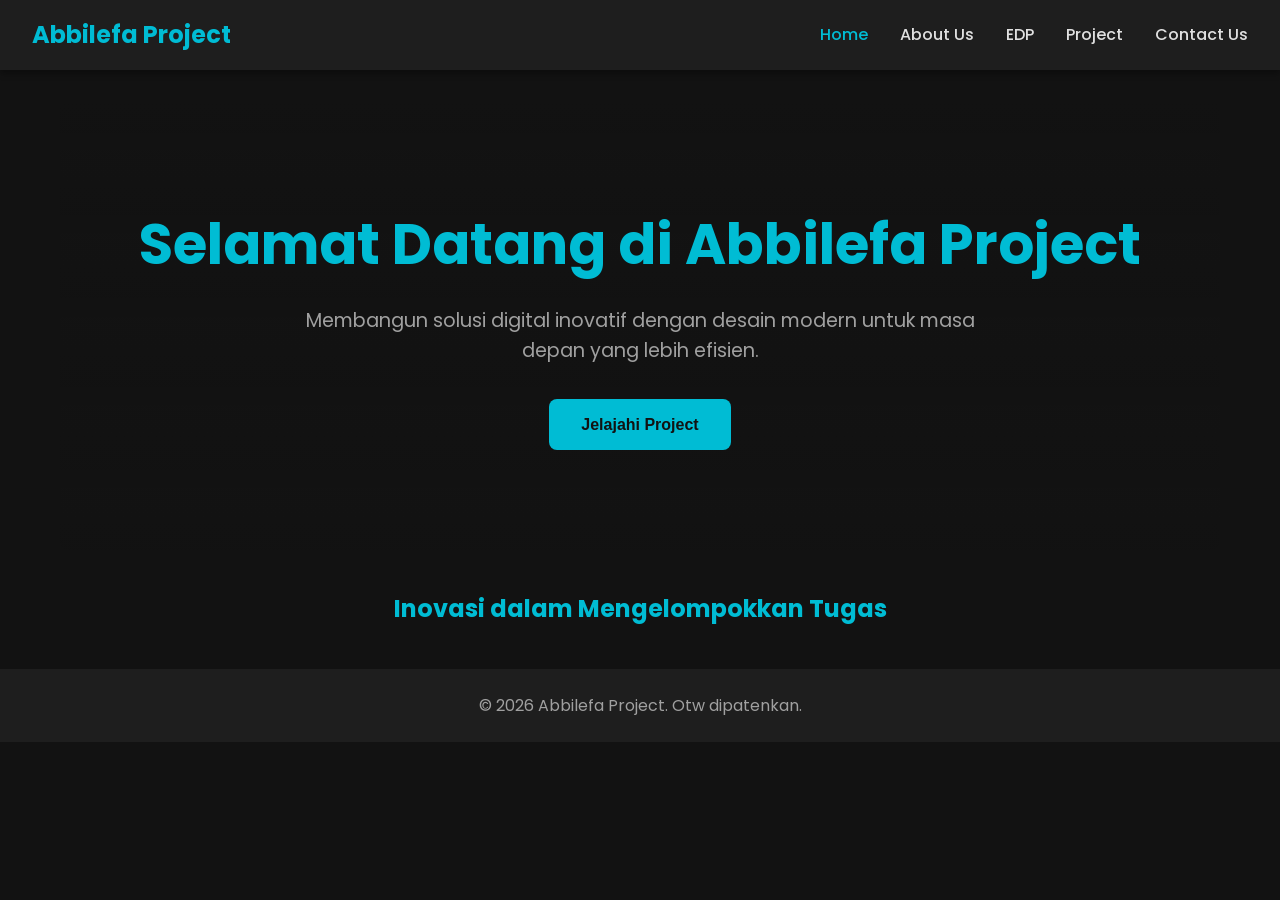
==== commit 8a222391: "Update index.html" ====
--- a/index.html
+++ b/index.html
@@ -23,6 +23,7 @@
         <ul class="navbar-nav" id="navbar-menu">
             <li class="nav-item"><a href="index.html" class="nav-link active">Home</a></li>
             <li class="nav-item"><a href="about.html" class="nav-link">About Us</a></li>
+            <li class="nav-item"><a href="about.html" class="nav-link">EDP</a></li>
             <li class="nav-item"><a href="project.html" class="nav-link">Project</a></li>
             <li class="nav-item"><a href="contact.html" class="nav-link">Contact Us</a></li>
         </ul>
